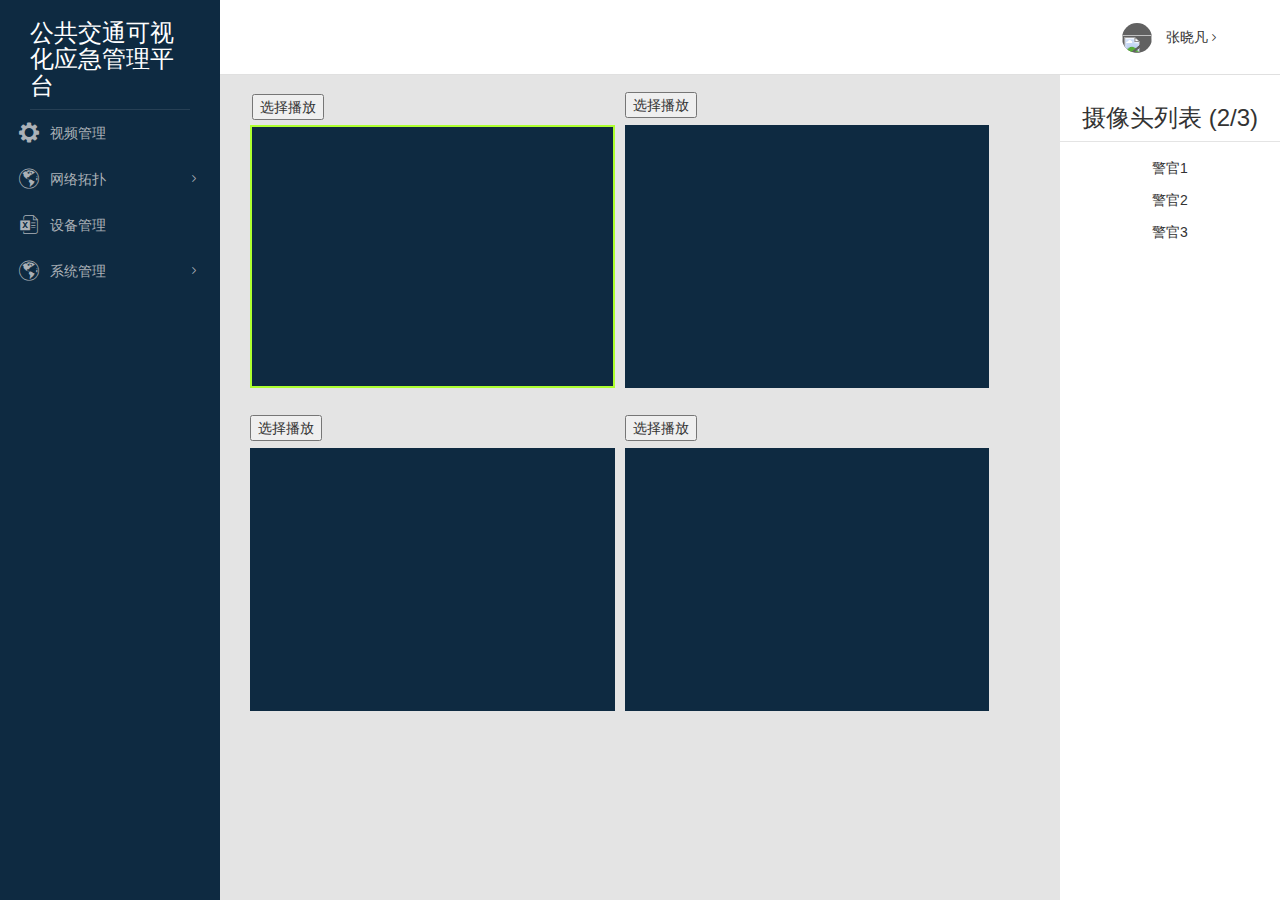
==== index.html @ eedd64b8 "未验证版" ====
<!DOCTYPE html>
<html lang="en">

<head>
    <meta charset="UTF-8">
    <meta name="viewport" content="width=device-width, initial-scale=1.0">
    <meta http-equiv="X-UA-Compatible" content="ie=edge">
    <title>Document</title>
    <link rel="stylesheet" href="./fonts/iconfont.css">
    <link rel="stylesheet" href="./css/nav.css">
    <link rel="stylesheet" href="./lib/bootstrap1/css/bootstrap.css">
    <link rel="stylesheet" href="./css/index.css">
</head>

<body>
    <div class="nav">
        <div class="nav-top">
            <div style="border-bottom:1px solid rgba(255,255,255,.1)">
                <!-- <img src="images/mini.png"> -->
                <h3>公共交通可视化应急管理平台</h3>
            </div>
        </div>
        <ul>
            <li class="nav-item">
                <a href="#video">
                    <i class="my-icon nav-icon icon_1"></i>
                    <span>视频管理</span>
                </a>
            </li>
            <li class="nav-item">
                <a href="javascript:;">
                    <i class="my-icon nav-icon icon_2"></i>
                    <span>网络拓扑</span>
                    <i class="my-icon nav-more"></i>
                </a>
                <ul>
                    <li>
                        <a href="#tuopu">
                            <span>组网拓扑图</span>
                        </a>
                    </li>
                    <li>
                        <a href="#position">
                            <span>实时位置图</span>
                        </a>
                    </li>
                </ul>
            </li>
            <li class="nav-item">
                <a href="#device">
                    <i class="my-icon nav-icon icon_3"></i>
                    <span>设备管理</span>
                </a>
            </li>
            <li class="nav-item">
                <a href="javascript:;">
                    <i class="my-icon nav-icon icon_2"></i>
                    <span>系统管理</span>
                    <i class="my-icon nav-more"></i>
                </a>
                <ul>
                    <li>
                        <a href="#personal">
                            <span>用户管理</span>
                        </a>
                    </li>
                    <li>
                        <a href="#system">
                            <span>系统升级</span>
                        </a>
                    </li>
                    <li>
                        <a href="#file">
                            <span>文件存储</span>
                        </a>
                    </li>
                    <li>
                        <a href="#language">
                            <span>语言升级</span>
                        </a>
                    </li>
                </ul>
            </li>
        </ul>
    </div>
    <div class="main">
        <div class="header">
            <div class="info">
                <img src="" alt="">
                <span>张晓凡</span>
                <i class="my-icon nav-more"></i>
            </div>
        </div>
        <div class="content">
            <div id="video" class="video clearfix">
                <div class="screen">
                    <div class="video-frame select vf-1" data-ocxid="ocx-1" id="vf-1">
                        <div class="video-header">
                            <button>选择播放</button>
                            <button class="hide">开始录像</button>
                            <button class="hide">开始声音</button>
                            <button class="hide">抓图</button>
                            <button class="hide">开启全屏</button>
                        </div>
                        <div class="video-ocx">
                            <object id="ocx-1" type="application/xhanhan-activex" border="0" width="100%" height="360" classid="clsid:FD3BEB0C-AB43-4253-9146-C371D48FBE0D"></object>
                        </div>
                        <div class="mask"></div>

                    </div>

                    <div class="video-frame vf-2" data-ocxid="ocx-2" id="vf-2">
                        <div class="video-header">
                            <button>选择播放</button>
                            <button class="hide">开始录像</button>
                            <button class="hide">开始声音</button>
                            <button class="hide">抓图</button>
                            <button class="hide">开启全屏</button>
                        </div>
                        <div class="video-ocx">
                            <object id="ocx-2" type="application/xhanhan-activex" border="0" width="100%" height="360" classid="clsid:FD3BEB0C-AB43-4253-9146-C371D48FBE0D"></object>
                        </div>
                        <div class="mask"></div>
                    </div>

                    <div class="video-frame vf-3" data-ocxid="ocx-3" id="vf-3">
                        <div class="video-header">
                            <button>选择播放</button>
                            <button class="hide">开始录像</button>
                            <button class="hide">开始声音</button>
                            <button class="hide">抓图</button>
                            <button class="hide">开启全屏</button>
                        </div>
                        <div class="video-ocx">
                            <object id="ocx-3" type="application/xhanhan-activex" border="0" width="100%" height="360" classid="clsid:FD3BEB0C-AB43-4253-9146-C371D48FBE0D"></object>
                        </div>
                        <div class="mask"></div>
                    </div>

                    <div class="video-frame vf-4" data-ocxid="ocx-4" id="vf-4">
                        <div class="video-header">
                            <button>选择播放</button>
                            <button class="hide">开始录像</button>
                            <button class="hide">开始声音</button>
                            <button class="hide">抓图</button>
                            <button class="hide">开启全屏</button>
                        </div>
                        <div class="video-ocx">
                            <object id="ocx-4" type="application/xhanhan-activex" border="0" width="100%" height="360" classid="clsid:FD3BEB0C-AB43-4253-9146-C371D48FBE0D"></object>
                        </div>
                        <div class="mask"></div>
                    </div>
                </div>
                <div class="right">
                    <div class="iplist">
                        <h3>摄像头列表
                            <span>(2/3)</span>
                        </h3>
                        <ul>
                            <li title="192.168.1.1">警官1</li>
                            <li title="192.168.1.2">警官2</li>
                            <li title="192.168.1.3">警官3</li>
                        </ul>
                    </div>
                    <!-- <div class="control">
                        <img src="./img/control.png" alt="">
                        <span class="glyphicon glyphicon-camera"></span><span class="glyphicon glyphicon-facetime-video"></span>
                    </div> -->
                </div>
            </div>
            <div id="tuopu" class="tuopu">
                <div class="list">
                    <div class="MA-list">
                        <h3>中继器</h3>
                        <ul>
                            <li>
                                <span>ID:MA00001</span>
                                <span>IP:189.168.1.10</span>
                            </li>
                            <li>
                                <span>ID:MA00001</span>
                                <span>IP:189.168.1.10</span>
                            </li>
                            <li>
                                <span>ID:MA00001</span>
                                <span>IP:189.168.1.10</span>
                            </li>
                            <li>
                                <span>ID:MA00001</span>
                                <span>IP:189.168.1.10</span>
                            </li>
                            <li>
                                <span>ID:MA00001</span>
                                <span>IP:189.168.1.10</span>
                            </li>
                            <li>
                                <span>ID:MA00001</span>
                                <span>IP:189.168.1.10</span>
                            </li>
                            <li>
                                <span>ID:MA00001</span>
                                <span>IP:189.168.1.10</span>
                            </li>
                            <li>
                                <span>ID:MA00001</span>
                                <span>IP:189.168.1.10</span>
                            </li>
                        </ul>
                    </div>
                    <div class="CA-list">
                        <h3>摄像头</h3>
                        <ul>
                            <li>
                                <span>ID:CA00001</span>
                                <span>IP:189.168.1.10</span>
                            </li>
                            <li>
                                <span>ID:CA00001</span>
                                <span>IP:189.168.1.10</span>
                            </li>
                            <li>
                                <span>ID:CA00001</span>
                                <span>IP:189.168.1.10</span>
                            </li>
                            <li>
                                <span>ID:CA00001</span>
                                <span>IP:189.168.1.10</span>
                            </li>
                            <li>
                                <span>ID:CA00001</span>
                                <span>IP:189.168.1.10</span>
                            </li>
                            <li>
                                <span>ID:CA00001</span>
                                <span>IP:189.168.1.10</span>
                            </li>
                            <li>
                                <span>ID:CA00001</span>
                                <span>IP:189.168.1.10</span>
                            </li>
                            <li>
                                <span>ID:CA00001</span>
                                <span>IP:189.168.1.10</span>
                            </li>
                        </ul>
                    </div>
                </div>
            </div>
            <div id="position" class="position">position</div>
            <div id="device" class="device">
                <div class="adduser">
                    <button type="button" class="btn btn-info">
                        <span class="glyphicon glyphicon-plus"></span>
                        <span>添加用户</span>
                    </button>
                </div>
                <div class="usermanager">
                    <!-- 修改用户名模态框位置 -->
                    <div class="modal fade changemodal" id="exampleModal" tabindex="-1" role="dialog" aria-labelledby="exampleModalLabel">
                        <div class="modal-dialog" role="document">
                            <div class="modal-content">
                                <!-- <div class="modal-header">
                                    <button type="button" class="close" data-dismiss="modal" aria-label="Close">
                                        <span aria-hidden="true">&times;</span>
                                    </button>
                                    <h4 class="modal-title" id="exampleModalLabel">修改用户名</h4>
                                </div>
                                <div class="modal-body">
                                    <form>
                                        <div class="form-group">
                                            <label for="recipient-name" class="control-label">原用户名：</label>
                                            <input type="text" class="form-control" id="recipient-name">
                                        </div>
                                        <div class="form-group">
                                            <label for="message-text" class="control-label">新用户名：</label>
                                            <textarea class="form-control" id="message-text"></textarea>
                                        </div>
                                    </form>
                                </div>
                                <div class="modal-footer">
                                    <button type="button" class="btn btn-default" data-dismiss="modal">关闭</button>
                                    <button type="button" class="btn btn-primary">提交</button>
                                    
                                </div> -->
                            </div>
                        </div>
                    </div>



                    <!-- 新增用户模态框位置 -->
                    <div class="modal addmodal fade bs-example-modal-sm" tabindex="-1" role="dialog" aria-labelledby="mySmallModalLabel">
                        <div class="modal-dialog modal-sm" role="document">
                            <div class="modal-content">
                                <label for="username">请输入需要添加的摄像头名：</label>
                                <input type="text" class="form-control savePath username" id="username" value="">
                                <label for="usernameIp">请输入该摄像头的IP：</label>
                                <input type="text" class="form-control savePath usernameIp" id="usernameIp" value="">
                                <label for="usernameIp">请输入该摄像头的ID：</label>
                                <input type="text" class="form-control savePath usernameId" id="usernameId" value="">
                                <br/>
                                <button type="button " onclick="addCamera() " class="btn btn-success ">添加</button>
                            </div>
                        </div>
                    </div>
                    <!-- 模态框 -->
                    <table class="change table table-bordered">
                        <thead>
                            <th>用户名</th>
                            <th>IP</th>
                            <th>配置</th>
                        </thead>
                        <tbody>
                            <tr>
                                <td class="name">摄像头1</td>
                                <td class="ip">192.168.1.10</td>
                                <td class="id hidden">1111</td>
                                <td>
                                    <button type="button" class="btn btn-warning btn-xs userchange">修改用户名</button>
                                    <button type="button" class="btn btn-danger btn-xs userdel">删除用户</button>
                                </td>
                            </tr>
                        </tbody>
                    </table>
                </div>
            </div>
            <div id="personal" class="personal">personal</div>
            <div id="system" class="system">system</div>
            <div id="file" class="file">
                <div class="save">
                    <label for="savePath">请填入存储路径：</label>
                    <input type="text" class="form-control savePath" id="savePath" value="C:/record">
                    <br/>
                    <br/>
                    <button type="button" class="btn btn-success ">提交</button>
                </div>
            </div>
            <div id="language" class="language">language</div>
        </div>
    </div>
</body>

</html>
<script src="./js/base.js"></script>
<script src="./js/model.js"></script>
<script src="./lib/jquery/jquery-1.11.0.min.js"></script>
<script src="./lib/jquery/nav.js"></script>
<script src="./lib/bootstrap1/js/bootstrap.js"></script>
<script src="./js/service.js"></script>
<script src="./js/index.js"></script>
---- fonts/iconfont.css ----
@font-face {font-family: "my-icon";
  src: url('iconfont.eot?t=1507649649871'); /* IE9*/
  src: url('iconfont.eot?t=1507649649871#iefix') format('embedded-opentype'), /* IE6-IE8 */
  url('[data-uri]') format('woff'),
  url('iconfont.ttf?t=1507649649871') format('truetype'), /* chrome, firefox, opera, Safari, Android, iOS 4.2+*/
  url('iconfont.svg?t=1507649649871#my-icon') format('svg'); /* iOS 4.1- */
}

.my-icon {
  font-family:"my-icon" !important;
  font-size:16px;
  font-style:normal;
  -webkit-font-smoothing: antialiased;
  -moz-osx-font-smoothing: grayscale;
}

.icon-touxiang:before { content: "\e62c"; }

.icon-crmtubiaohuaban35fuben3773:before { content: "\e85f"; }

.icon-shengyuliuliang:before { content: "\e650"; }

.icon-user:before { content: "\e61a"; }

.icon-mianfeishiyong:before { content: "\e618"; }

.icon-tuichu:before { content: "\e60b"; }

.icon-iconset0253:before { content: "\e698"; }

.icon-iconset0308:before { content: "\e6cf"; }

.icon-chongzhi:before { content: "\e600"; }

.icon-chongzhi1:before { content: "\e676"; }

.icon-dunpai:before { content: "\e620"; }

.icon-chongzhi-copy:before { content: "\e78e"; }

.icon-chongzhi4:before { content: "\e6b4"; }

.icon-shezhichilun:before { content: "\e62b"; }

.icon-chongzhi2:before { content: "\e6c7"; }

.icon-caidanlanaipinpai:before { content: "\e68f"; }

.icon-chongzhi5:before { content: "\e67a"; }

.icon-alarm:before { content: "\e604"; }

.icon-power:before { content: "\e65c"; }

.icon-users:before { content: "\e685"; }

.icon-worldwide:before { content: "\e690"; }

.icon-5daqu:before { content: "\e669"; }

.icon-touxiang1:before { content: "\e60e"; }

.icon-yonghu:before { content: "\e616"; }

.icon-daochuExcelbiaoge:before { content: "\e61d"; }

.icon-chilun:before { content: "\e611"; }

.icon-qunzu:before { content: "\e696"; }

.icon-shousuodaohangicon:before { content: "\e6bc"; }

.icon-jiantou:before { content: "\e612"; }

.icon-jiantouxiangyou:before { content: "\e621"; }

.icon-jiantouxiangshang:before { content: "\e622"; }

.icon-jiantouxiangzuo:before { content: "\e623"; }
---- css/nav.css ----
@charset "utf-8";
/* 以下实际使用若已初始化可删除 .nav height父级需逐级设置为100%*/
body,html{height: 100%;background: #E2E2E2}
body,ul{margin:0;padding:0}
body{font:14px "微软雅黑","宋体","Arial Narrow",HELVETICA;-webkit-text-size-adjust:100%;} 
li{list-style:none} 
a{text-decoration:none;}
/* 以上实际使用若已初始化可删除 */

/* nav */
.nav{width: 220px;height: 100%;background: #263238;transition: all .3s; position: absolute;top:0;left: 0;}
.nav a{display: block;overflow: hidden;padding-left: 20px;line-height: 46px;max-height: 46px;color: #ABB1B7;transition: all .3s;}
.nav a span{margin-left: 30px;}
.nav-item{position: relative;}
.nav-item.nav-show{border-bottom: none;}
.nav-item ul{display: none;background: rgba(0,0,0,.1);}
.nav-item.nav-show ul{display: block;}
.nav-item>a:before{content: "";position: absolute;left: 0px;width: 2px;height: 46px;background: #34A0CE;opacity:0;transition: all .3s;}
.nav .nav-icon{font-size: 20px;position: absolute;margin-left:-1px;}
/* 此处修改导航图标 可自定义iconfont 替换*/
.icon_1::after{content: "\e62b";}
.icon_2::after{content: "\e669";}
.icon_3::after{content: "\e61d";}
/*---------------------*/
.nav-more{float:right;margin-right: 20px;font-size: 12px;transition: transform .3s;}
/* 此处为导航右侧箭头 如果自定义iconfont 也需要替换*/
.nav-more::after{content: "\e621";}
/*---------------------*/
.nav-show .nav-more{transform:rotate(90deg);}
.nav-show,.nav-item>a:hover{color: #FFF;background:rgba(0,0,0,.1);}
.nav-show>a:before,.nav-item>a:hover:before{opacity:1;}
.nav-item li:hover a{color: #FFF;background: rgba(0, 0, 0,.1);}

/* nav-mini */
.nav-mini.nav{width: 60px;}
.nav-mini.nav .nav-icon{/* margin-left:-2px; */}
.nav-mini.nav .nav-item>a span{display: none;}
.nav-mini.nav .nav-more{margin-right: -20px;}
.nav-mini.nav .nav-item ul{position: absolute;top:0px;left:60px;width: 180px;z-index: 99;background:#3C474C;overflow: hidden;}
.nav-mini.nav .nav-item:hover{background:rgba(255,255,255,.1);}
.nav-mini.nav .nav-item:hover .nav-item a{color:#FFF;}
.nav-mini.nav .nav-item:hover a:before{opacity:1;}
.nav-mini.nav .nav-item:hover ul{display: block;}
---- css/index.css ----
.nav {
    z-index: 9999;
    background-color: #0E2A41;
}

.nav .nav-top  {
    padding: 0 30px;
}

.nav .nav-top  h3 {
    color: #fff;
}

.main {
    position: absolute;
    top: 0;
    left: 0px;
    box-sizing: border-box;
    width: 100%;
    height: 100%;
    background-color: #fff;
    padding-left: 220px;
}

.main .header {
    height: 75px;
    padding-right: 40px;
    background-color: #fff;
    z-index: 999;
    position: absolute;
    top: 0;
    width: 100%;
    margin-left: -220px;
    border-bottom: 1px solid #e0e0e0;
}

.main .header .info {
    float: right;
    line-height: 75px;
}

.main .header .info img {
    display: inline-block;
    vertical-align: middle;
    margin: 0 10px;
    width: 30px;
    height: 30px;
    border-radius: 50%;
    background-color: rgb(97, 97, 97);
}


/* 视频管理 */
.main .content{
    height: 100%;
    padding-top: 75px;
    user-select: none;
}
.main .content .video {
    position: relative;
    padding-left: 30px;
    padding-right: 220px;
    height: 100%;
    background-color: #e4e4e4;
}

.main .content .video .screen .video-frame {
    position: relative;
    width: 45%;
    height: 263px;
    float: left;
    /* border: 1px solid #333; */
    background-color: #0E2A41;
    margin-right: 10px;
    margin-bottom: 10px;
    margin-top: 50px;
}
.main .content .video .screen .video-frame.select{
    border: 2px solid greenyellow;
}
.main .content .video .screen .video-frame .video-header{
    position: absolute;
    top: -33px;
    left: 0;
}
.main .content .video .screen .video-frame .video-ocx,
.main .content .video .screen .video-frame object,
.main .content .video .screen .video-frame .mask {
    width: 100%;
    height: 100%;
}
.main .content .video .screen .video-frame .mask {
    position: absolute;
    top: 0;
    left: 0;
    opacity: 0;
    filter:Alpha(opacity=0);
}    

.main .content .video .right{
    width: 220px;
    position: absolute;
    top: 0;
    bottom: 0;
    right: 0;
    /* box-sizing: border-box; */
    /* padding-top: 75px; */
    /* margin-top: -75px; */
    /* height: 100%; */
    text-align: center;
    background-color: #fff;
}
.main .content .video .right .iplist h3{
    padding:10px 0;
    border-bottom: 1px solid #e4e4e4;
}
.main .content .video .right .iplist ul li{
    padding: 6px 0;
    cursor: pointer;
}
.main .content .video .right .control{
    width: 100%;
    height: 480px;
    /* background-color: yellowgreen; */
    position: absolute;
    bottom: 0;
}
.main .content .video .right .control img{
    width: 100%;
}
.main .content .video .right .control span{
    width: 50%;
    height: 44px;
    font-size: 44px;
    cursor: pointer;
}
.main .content .video .right .control span:hover{
    color: #999999;
}
.main .content .video .right .control span:active{
    color: rgb(54, 54, 54);
}
/* 视频管理结束 */
/* 拓扑图部分 */
.tuopu .list .MA-list,
.tuopu .list .CA-list{
    display: inline-block;
    margin: 100px 100px;
}
/* 拓扑图结束 */
/* 設備管理 */
.device{
    padding: 50px 100px;
}
.device .adduser{
    margin: 20px 0;
    /* color: #33A3FF;
    cursor: pointer; */
}
.device .usermanager .addmodal .modal-content{
    width: 500px;
    padding: 50px;
}
/* 设备管理结束 */

/* 文件存储位置 */
.file .save{
    width: 500px;
    margin: 100px auto;
}
/* 文件储存位置结束 */
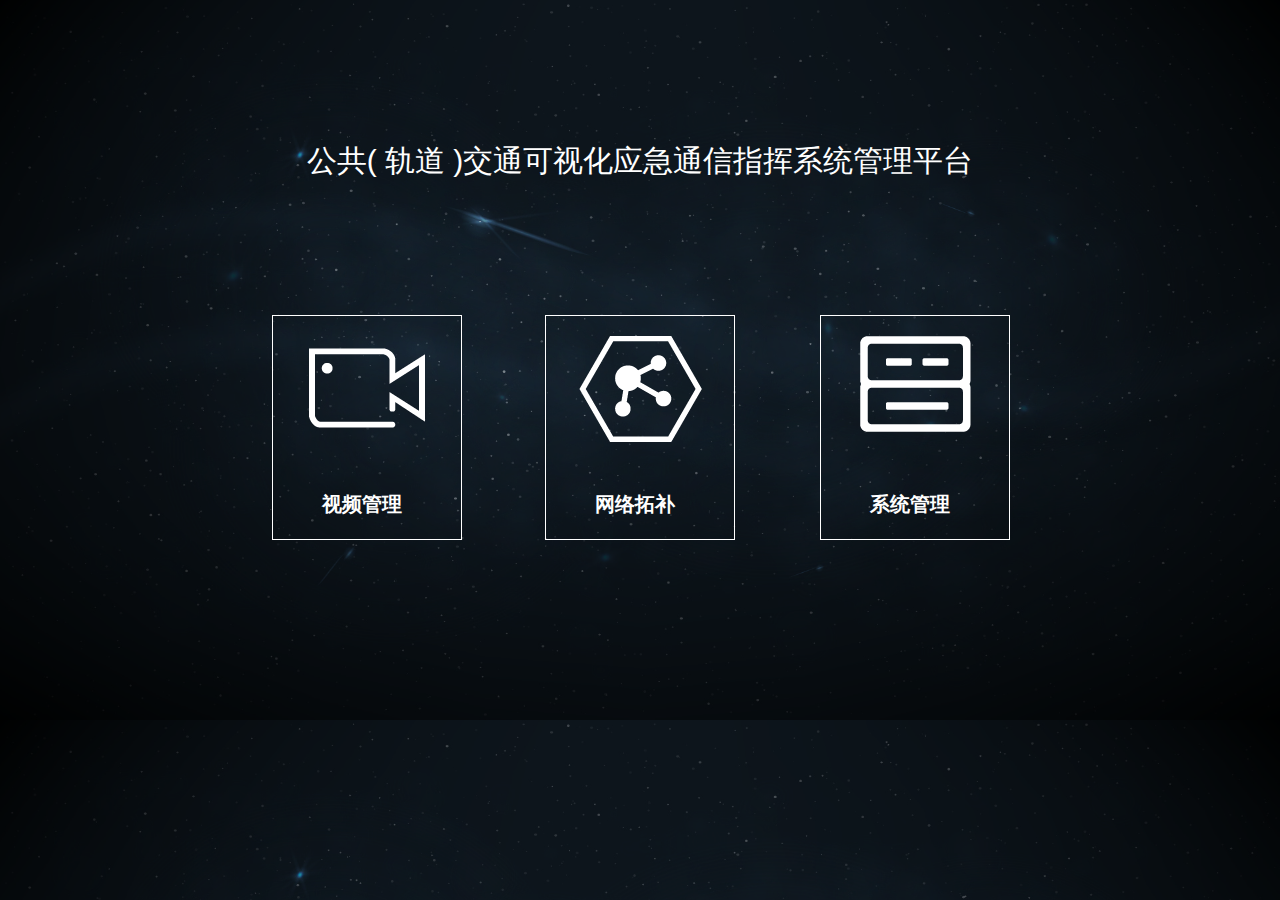
==== commit 8b2d768c: "样式修改版后" ====
--- a/index.html
+++ b/index.html
@@ -5,346 +5,43 @@
     <meta charset="UTF-8">
     <meta name="viewport" content="width=device-width, initial-scale=1.0">
     <meta http-equiv="X-UA-Compatible" content="ie=edge">
+    <link rel="stylesheet" type="text/css" href="./lib/bootstrap1/css/bootstrap.css">
+    <link rel="stylesheet" href="./css/index.css">
     <title>Document</title>
-    <link rel="stylesheet" href="./fonts/iconfont.css">
-    <link rel="stylesheet" href="./css/nav.css">
-    <link rel="stylesheet" href="./lib/bootstrap1/css/bootstrap.css">
-    <link rel="stylesheet" href="./css/index.css">
 </head>
 
 <body>
-    <div class="nav">
-        <div class="nav-top">
-            <div style="border-bottom:1px solid rgba(255,255,255,.1)">
-                <!-- <img src="images/mini.png"> -->
-                <h3>公共交通可视化应急管理平台</h3>
+    <!--<div class="header clearfix">
+        <div class="pull-right">
+            <div class="peopleInfo">
+                <img src="./img/default.jpg" alt="">
+                <span class="name">徐警官</span>
+                <span class="glyphicon glyphicon-chevron-down"></span>
+            </div>
+            <div class="logout">
+                <a href="javascript:;">退出登录</a>
             </div>
         </div>
-        <ul>
-            <li class="nav-item">
-                <a href="#video">
-                    <i class="my-icon nav-icon icon_1"></i>
-                    <span>视频管理</span>
-                </a>
-            </li>
-            <li class="nav-item">
-                <a href="javascript:;">
-                    <i class="my-icon nav-icon icon_2"></i>
-                    <span>网络拓扑</span>
-                    <i class="my-icon nav-more"></i>
-                </a>
-                <ul>
-                    <li>
-                        <a href="#tuopu">
-                            <span>组网拓扑图</span>
-                        </a>
-                    </li>
-                    <li>
-                        <a href="#position">
-                            <span>实时位置图</span>
-                        </a>
-                    </li>
-                </ul>
-            </li>
-            <li class="nav-item">
-                <a href="#device">
-                    <i class="my-icon nav-icon icon_3"></i>
-                    <span>设备管理</span>
-                </a>
-            </li>
-            <li class="nav-item">
-                <a href="javascript:;">
-                    <i class="my-icon nav-icon icon_2"></i>
-                    <span>系统管理</span>
-                    <i class="my-icon nav-more"></i>
-                </a>
-                <ul>
-                    <li>
-                        <a href="#personal">
-                            <span>用户管理</span>
-                        </a>
-                    </li>
-                    <li>
-                        <a href="#system">
-                            <span>系统升级</span>
-                        </a>
-                    </li>
-                    <li>
-                        <a href="#file">
-                            <span>文件存储</span>
-                        </a>
-                    </li>
-                    <li>
-                        <a href="#language">
-                            <span>语言升级</span>
-                        </a>
-                    </li>
-                </ul>
-            </li>
-        </ul>
+    </div>-->
+    <div class="tittle">
+        <p>公共( 轨道 )交通可视化应急通信指挥系统管理平台</p>
     </div>
-    <div class="main">
-        <div class="header">
-            <div class="info">
-                <img src="" alt="">
-                <span>张晓凡</span>
-                <i class="my-icon nav-more"></i>
-            </div>
-        </div>
-        <div class="content">
-            <div id="video" class="video clearfix">
-                <div class="screen">
-                    <div class="video-frame select vf-1" data-ocxid="ocx-1" id="vf-1">
-                        <div class="video-header">
-                            <button>选择播放</button>
-                            <button class="hide">开始录像</button>
-                            <button class="hide">开始声音</button>
-                            <button class="hide">抓图</button>
-                            <button class="hide">开启全屏</button>
-                        </div>
-                        <div class="video-ocx">
-                            <object id="ocx-1" type="application/xhanhan-activex" border="0" width="100%" height="360" classid="clsid:FD3BEB0C-AB43-4253-9146-C371D48FBE0D"></object>
-                        </div>
-                        <div class="mask"></div>
-
-                    </div>
-
-                    <div class="video-frame vf-2" data-ocxid="ocx-2" id="vf-2">
-                        <div class="video-header">
-                            <button>选择播放</button>
-                            <button class="hide">开始录像</button>
-                            <button class="hide">开始声音</button>
-                            <button class="hide">抓图</button>
-                            <button class="hide">开启全屏</button>
-                        </div>
-                        <div class="video-ocx">
-                            <object id="ocx-2" type="application/xhanhan-activex" border="0" width="100%" height="360" classid="clsid:FD3BEB0C-AB43-4253-9146-C371D48FBE0D"></object>
-                        </div>
-                        <div class="mask"></div>
-                    </div>
-
-                    <div class="video-frame vf-3" data-ocxid="ocx-3" id="vf-3">
-                        <div class="video-header">
-                            <button>选择播放</button>
-                            <button class="hide">开始录像</button>
-                            <button class="hide">开始声音</button>
-                            <button class="hide">抓图</button>
-                            <button class="hide">开启全屏</button>
-                        </div>
-                        <div class="video-ocx">
-                            <object id="ocx-3" type="application/xhanhan-activex" border="0" width="100%" height="360" classid="clsid:FD3BEB0C-AB43-4253-9146-C371D48FBE0D"></object>
-                        </div>
-                        <div class="mask"></div>
-                    </div>
-
-                    <div class="video-frame vf-4" data-ocxid="ocx-4" id="vf-4">
-                        <div class="video-header">
-                            <button>选择播放</button>
-                            <button class="hide">开始录像</button>
-                            <button class="hide">开始声音</button>
-                            <button class="hide">抓图</button>
-                            <button class="hide">开启全屏</button>
-                        </div>
-                        <div class="video-ocx">
-                            <object id="ocx-4" type="application/xhanhan-activex" border="0" width="100%" height="360" classid="clsid:FD3BEB0C-AB43-4253-9146-C371D48FBE0D"></object>
-                        </div>
-                        <div class="mask"></div>
-                    </div>
-                </div>
-                <div class="right">
-                    <div class="iplist">
-                        <h3>摄像头列表
-                            <span>(2/3)</span>
-                        </h3>
-                        <ul>
-                            <li title="192.168.1.1">警官1</li>
-                            <li title="192.168.1.2">警官2</li>
-                            <li title="192.168.1.3">警官3</li>
-                        </ul>
-                    </div>
-                    <!-- <div class="control">
-                        <img src="./img/control.png" alt="">
-                        <span class="glyphicon glyphicon-camera"></span><span class="glyphicon glyphicon-facetime-video"></span>
-                    </div> -->
-                </div>
-            </div>
-            <div id="tuopu" class="tuopu">
-                <div class="list">
-                    <div class="MA-list">
-                        <h3>中继器</h3>
-                        <ul>
-                            <li>
-                                <span>ID:MA00001</span>
-                                <span>IP:189.168.1.10</span>
-                            </li>
-                            <li>
-                                <span>ID:MA00001</span>
-                                <span>IP:189.168.1.10</span>
-                            </li>
-                            <li>
-                                <span>ID:MA00001</span>
-                                <span>IP:189.168.1.10</span>
-                            </li>
-                            <li>
-                                <span>ID:MA00001</span>
-                                <span>IP:189.168.1.10</span>
-                            </li>
-                            <li>
-                                <span>ID:MA00001</span>
-                                <span>IP:189.168.1.10</span>
-                            </li>
-                            <li>
-                                <span>ID:MA00001</span>
-                                <span>IP:189.168.1.10</span>
-                            </li>
-                            <li>
-                                <span>ID:MA00001</span>
-                                <span>IP:189.168.1.10</span>
-                            </li>
-                            <li>
-                                <span>ID:MA00001</span>
-                                <span>IP:189.168.1.10</span>
-                            </li>
-                        </ul>
-                    </div>
-                    <div class="CA-list">
-                        <h3>摄像头</h3>
-                        <ul>
-                            <li>
-                                <span>ID:CA00001</span>
-                                <span>IP:189.168.1.10</span>
-                            </li>
-                            <li>
-                                <span>ID:CA00001</span>
-                                <span>IP:189.168.1.10</span>
-                            </li>
-                            <li>
-                                <span>ID:CA00001</span>
-                                <span>IP:189.168.1.10</span>
-                            </li>
-                            <li>
-                                <span>ID:CA00001</span>
-                                <span>IP:189.168.1.10</span>
-                            </li>
-                            <li>
-                                <span>ID:CA00001</span>
-                                <span>IP:189.168.1.10</span>
-                            </li>
-                            <li>
-                                <span>ID:CA00001</span>
-                                <span>IP:189.168.1.10</span>
-                            </li>
-                            <li>
-                                <span>ID:CA00001</span>
-                                <span>IP:189.168.1.10</span>
-                            </li>
-                            <li>
-                                <span>ID:CA00001</span>
-                                <span>IP:189.168.1.10</span>
-                            </li>
-                        </ul>
-                    </div>
-                </div>
-            </div>
-            <div id="position" class="position">position</div>
-            <div id="device" class="device">
-                <div class="adduser">
-                    <button type="button" class="btn btn-info">
-                        <span class="glyphicon glyphicon-plus"></span>
-                        <span>添加用户</span>
-                    </button>
-                </div>
-                <div class="usermanager">
-                    <!-- 修改用户名模态框位置 -->
-                    <div class="modal fade changemodal" id="exampleModal" tabindex="-1" role="dialog" aria-labelledby="exampleModalLabel">
-                        <div class="modal-dialog" role="document">
-                            <div class="modal-content">
-                                <!-- <div class="modal-header">
-                                    <button type="button" class="close" data-dismiss="modal" aria-label="Close">
-                                        <span aria-hidden="true">&times;</span>
-                                    </button>
-                                    <h4 class="modal-title" id="exampleModalLabel">修改用户名</h4>
-                                </div>
-                                <div class="modal-body">
-                                    <form>
-                                        <div class="form-group">
-                                            <label for="recipient-name" class="control-label">原用户名：</label>
-                                            <input type="text" class="form-control" id="recipient-name">
-                                        </div>
-                                        <div class="form-group">
-                                            <label for="message-text" class="control-label">新用户名：</label>
-                                            <textarea class="form-control" id="message-text"></textarea>
-                                        </div>
-                                    </form>
-                                </div>
-                                <div class="modal-footer">
-                                    <button type="button" class="btn btn-default" data-dismiss="modal">关闭</button>
-                                    <button type="button" class="btn btn-primary">提交</button>
-                                    
-                                </div> -->
-                            </div>
-                        </div>
-                    </div>
-
-
-
-                    <!-- 新增用户模态框位置 -->
-                    <div class="modal addmodal fade bs-example-modal-sm" tabindex="-1" role="dialog" aria-labelledby="mySmallModalLabel">
-                        <div class="modal-dialog modal-sm" role="document">
-                            <div class="modal-content">
-                                <label for="username">请输入需要添加的摄像头名：</label>
-                                <input type="text" class="form-control savePath username" id="username" value="">
-                                <label for="usernameIp">请输入该摄像头的IP：</label>
-                                <input type="text" class="form-control savePath usernameIp" id="usernameIp" value="">
-                                <label for="usernameIp">请输入该摄像头的ID：</label>
-                                <input type="text" class="form-control savePath usernameId" id="usernameId" value="">
-                                <br/>
-                                <button type="button " onclick="addCamera() " class="btn btn-success ">添加</button>
-                            </div>
-                        </div>
-                    </div>
-                    <!-- 模态框 -->
-                    <table class="change table table-bordered">
-                        <thead>
-                            <th>用户名</th>
-                            <th>IP</th>
-                            <th>配置</th>
-                        </thead>
-                        <tbody>
-                            <tr>
-                                <td class="name">摄像头1</td>
-                                <td class="ip">192.168.1.10</td>
-                                <td class="id hidden">1111</td>
-                                <td>
-                                    <button type="button" class="btn btn-warning btn-xs userchange">修改用户名</button>
-                                    <button type="button" class="btn btn-danger btn-xs userdel">删除用户</button>
-                                </td>
-                            </tr>
-                        </tbody>
-                    </table>
-                </div>
-            </div>
-            <div id="personal" class="personal">personal</div>
-            <div id="system" class="system">system</div>
-            <div id="file" class="file">
-                <div class="save">
-                    <label for="savePath">请填入存储路径：</label>
-                    <input type="text" class="form-control savePath" id="savePath" value="C:/record">
-                    <br/>
-                    <br/>
-                    <button type="button" class="btn btn-success ">提交</button>
-                </div>
-            </div>
-            <div id="language" class="language">language</div>
-        </div>
+    <div class="nav">
+        <a href="./content.html#video" class="videoManage first">
+            <img src="./img/video.png" alt="">
+            <p>视频管理</p>
+        </a>
+        <a href="./content.html#tuopu" class="networkTopology middle">
+            <img src="./img/net.png" alt="">
+            <p>网络拓补</p>
+        </a>
+        <a href="./content.html#system" class="sysManage last">
+            <img src="./img/sysmanage.png" alt="">
+            <p>系统管理</p>
+        </a>
     </div>
 </body>
+<!--<script src="./lib/jQuery/jquery-1.12.4.js"></script>
+<script src="./lib/bootstrap/js/bootstrap.js"></script>-->
 
-</html>
-<script src="./js/base.js"></script>
-<script src="./js/model.js"></script>
-<script src="./lib/jquery/jquery-1.11.0.min.js"></script>
-<script src="./lib/jquery/nav.js"></script>
-<script src="./lib/bootstrap1/js/bootstrap.js"></script>
-<script src="./js/service.js"></script>
-<script src="./js/index.js"></script>+</html>--- a/css/index.css
+++ b/css/index.css
@@ -1,171 +1,87 @@
-.nav {
-    z-index: 9999;
-    background-color: #0E2A41;
+body {
+    background: url('../img/bgc.png');
+    /*background-repeat:round;*/
+    background-size: cover;
+    /* background-position: center; */
 }
 
-.nav .nav-top  {
-    padding: 0 30px;
+
+/*头部部分*/
+
+
+/*.header .pull-right{
+    padding-top: 20px;
+    padding-right: 40px;
+    position: relative;
 }
+.header img{
+    width: 40px;
+    height: 40px;
+    border-radius: 50%;
+    margin-right: 10px;
+}
+.header .pull-right .logout{
+    position: absolute;
+    top:60px;
+    right: 44px;
+    display: none;
+}*/
 
-.nav .nav-top  h3 {
+
+/*标题tittle部分*/
+
+.tittle {
+    text-align: center;
+    padding-top: 140px;
+    font-size: 30px;
     color: #fff;
 }
 
-.main {
-    position: absolute;
-    top: 0;
-    left: 0px;
-    box-sizing: border-box;
-    width: 100%;
-    height: 100%;
-    background-color: #fff;
-    padding-left: 220px;
+
+/*导航部分*/
+
+.nav {
+    position: relative;
+    margin-top: 132px;
 }
 
-.main .header {
-    height: 75px;
-    padding-right: 40px;
-    background-color: #fff;
-    z-index: 999;
+.nav a {
+    width: 190px;
+    height: 225px;
+    border: 1px solid #FFF;
     position: absolute;
-    top: 0;
-    width: 100%;
-    margin-left: -220px;
-    border-bottom: 1px solid #e0e0e0;
+    left: 50%;
+    /*margin-left: -95px;*/
+    text-decoration: none;
+    color: #fff;
+    text-align: center;
+    padding-top: 20px;
 }
 
-.main .header .info {
-    float: right;
-    line-height: 75px;
+.nav a:hover {
+    cursor: pointer;
 }
 
-.main .header .info img {
-    display: inline-block;
-    vertical-align: middle;
-    margin: 0 10px;
-    width: 30px;
-    height: 30px;
-    border-radius: 50%;
-    background-color: rgb(97, 97, 97);
+.nav a.first {
+    margin-left: -368px;
 }
 
-
-/* 视频管理 */
-.main .content{
-    height: 100%;
-    padding-top: 75px;
-    user-select: none;
-}
-.main .content .video {
-    position: relative;
-    padding-left: 30px;
-    padding-right: 220px;
-    height: 100%;
-    background-color: #e4e4e4;
+.nav a.first img {
+    margin-top: 12px;
 }
 
-.main .content .video .screen .video-frame {
-    position: relative;
-    width: 45%;
-    height: 263px;
-    float: left;
-    /* border: 1px solid #333; */
-    background-color: #0E2A41;
-    margin-right: 10px;
-    margin-bottom: 10px;
-    margin-top: 50px;
+.nav a.middle {
+    margin-left: -95px;
 }
-.main .content .video .screen .video-frame.select{
-    border: 2px solid greenyellow;
+
+.nav a.last {
+    margin-left: 180px;
 }
-.main .content .video .screen .video-frame .video-header{
+
+.nav a p {
     position: absolute;
-    top: -33px;
-    left: 0;
-}
-.main .content .video .screen .video-frame .video-ocx,
-.main .content .video .screen .video-frame object,
-.main .content .video .screen .video-frame .mask {
-    width: 100%;
-    height: 100%;
-}
-.main .content .video .screen .video-frame .mask {
-    position: absolute;
-    top: 0;
-    left: 0;
-    opacity: 0;
-    filter:Alpha(opacity=0);
-}    
-
-.main .content .video .right{
-    width: 220px;
-    position: absolute;
-    top: 0;
-    bottom: 0;
-    right: 0;
-    /* box-sizing: border-box; */
-    /* padding-top: 75px; */
-    /* margin-top: -75px; */
-    /* height: 100%; */
-    text-align: center;
-    background-color: #fff;
-}
-.main .content .video .right .iplist h3{
-    padding:10px 0;
-    border-bottom: 1px solid #e4e4e4;
-}
-.main .content .video .right .iplist ul li{
-    padding: 6px 0;
-    cursor: pointer;
-}
-.main .content .video .right .control{
-    width: 100%;
-    height: 480px;
-    /* background-color: yellowgreen; */
-    position: absolute;
-    bottom: 0;
-}
-.main .content .video .right .control img{
-    width: 100%;
-}
-.main .content .video .right .control span{
-    width: 50%;
-    height: 44px;
-    font-size: 44px;
-    cursor: pointer;
-}
-.main .content .video .right .control span:hover{
-    color: #999999;
-}
-.main .content .video .right .control span:active{
-    color: rgb(54, 54, 54);
-}
-/* 视频管理结束 */
-/* 拓扑图部分 */
-.tuopu .list .MA-list,
-.tuopu .list .CA-list{
-    display: inline-block;
-    margin: 100px 100px;
-}
-/* 拓扑图结束 */
-/* 設備管理 */
-.device{
-    padding: 50px 100px;
-}
-.device .adduser{
-    margin: 20px 0;
-    /* color: #33A3FF;
-    cursor: pointer; */
-}
-.device .usermanager .addmodal .modal-content{
-    width: 500px;
-    padding: 50px;
-}
-/* 设备管理结束 */
-
-/* 文件存储位置 */
-.file .save{
-    width: 500px;
-    margin: 100px auto;
-}
-/* 文件储存位置结束 */+    bottom: 10px;
+    left: 49px;
+    font-size: 20px;
+    font-weight: 700;
+}